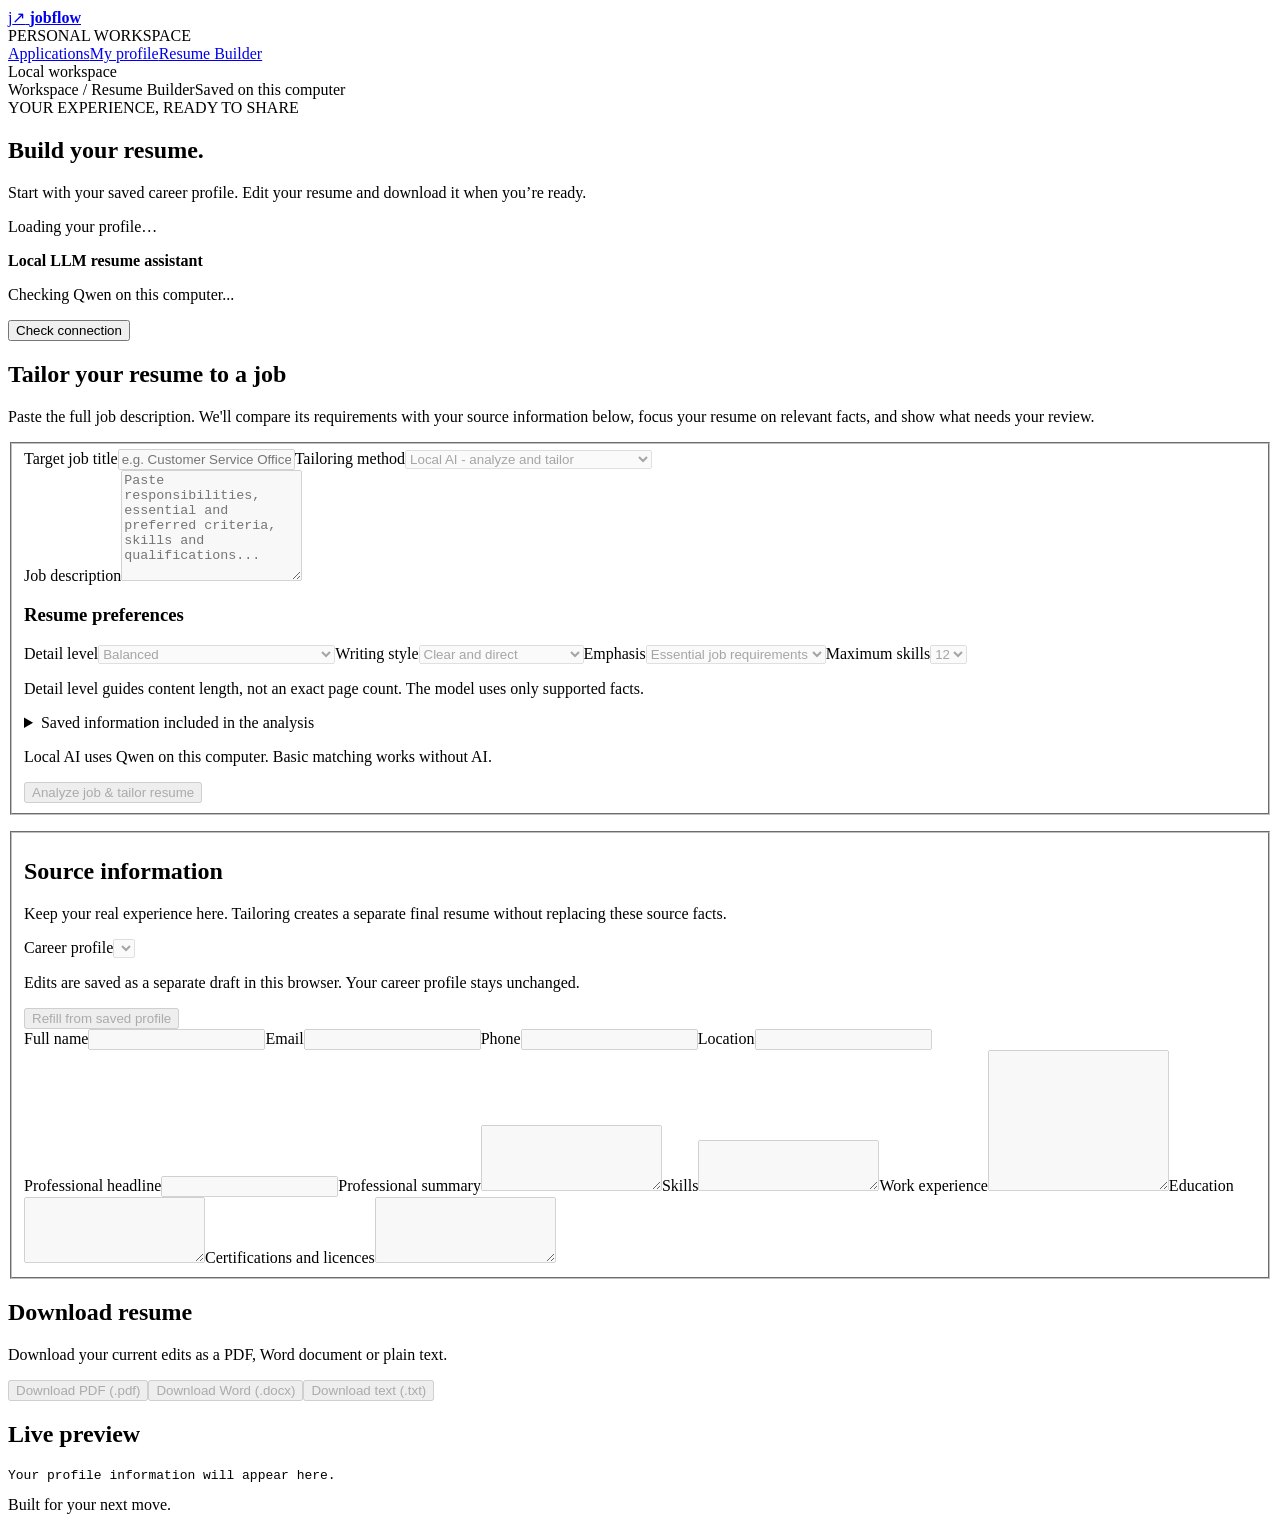
==== static/resume-builder.html @ bcd6bc83 "Update website" ====
<!doctype html>
<html lang="en">
<head><meta charset="UTF-8"><meta name="viewport" content="width=device-width,initial-scale=1"><title>Resume Builder — Jobflow</title><link rel="stylesheet" href="/style.css"></head>
<body>
<aside><a class="brand" href="/">j<span>↗</span> <b>jobflow</b></a><div class="workspace">PERSONAL WORKSPACE</div><nav><a class="nav-link" href="/">Applications</a><a class="nav-link" href="/#profile">My profile</a><a class="nav-link active" href="/resume-builder" aria-current="page">Resume Builder</a></nav><div class="aside-bottom"><span class="dot"></span> Local workspace</div></aside>
<main><header><span>Workspace / Resume Builder</span><span class="private">Saved on this computer</span></header>
<section class="view"><div class="eyebrow">YOUR EXPERIENCE, READY TO SHARE</div><h1>Build your resume.</h1><p class="muted">Start with your saved career profile. Edit your resume and download it when you’re ready.</p>
<p id="builder-status" role="status">Loading your profile…</p>
<div class="banner"><div><b>Local LLM resume assistant</b><p id="local-model-status" role="status">Checking Qwen on this computer...</p></div><button id="refresh-model" type="button">Check connection</button></div>
<section class="panel resume-target" aria-labelledby="tailor-heading">
<h2 id="tailor-heading">Tailor your resume to a job</h2>
<p class="muted">Paste the full job description. We'll compare its requirements with your source information below, focus your resume on relevant facts, and show what needs your review.</p>
<form id="tailor-form"><fieldset id="tailor-fields" disabled>
<div class="grid"><label>Target job title<input id="target-title" maxlength="200" placeholder="e.g. Customer Service Officer"></label><label>Tailoring method<select id="tailor-engine"><option value="ollama">Local AI - analyze and tailor</option><option value="basic">Basic matching - wording overlap only</option></select></label></div>
<label>Job description<textarea id="target-description" rows="7" required minlength="40" maxlength="16000" placeholder="Paste responsibilities, essential and preferred criteria, skills and qualifications..."></textarea></label>
<h3>Resume preferences</h3>
<div class="grid"><label>Detail level<select id="resume-length"><option value="concise">Concise - strongest examples</option><option value="balanced" selected>Balanced</option><option value="detailed">Detailed - broader relevant evidence</option></select></label><label>Writing style<select id="resume-tone"><option value="direct">Clear and direct</option><option value="formal">Formal and professional</option></select></label><label>Emphasis<select id="resume-emphasis"><option value="role_fit">Essential job requirements</option><option value="transferable">Transferable experience</option><option value="achievements">Verified achievements</option></select></label><label>Maximum skills<select id="resume-max-skills"><option value="6">6</option><option value="10">10</option><option value="12" selected>12</option></select></label></div>
<p class="muted">Detail level guides content length, not an exact page count. The model uses only supported facts.</p>
<details><summary>Saved information included in the analysis</summary><p class="muted">Your source facts below and these saved application preferences inform the review. Edit application preferences in <a href="/#profile">My profile</a>. Screening answers and personal constraints stay out of the resume text.</p><pre id="analysis-context"></pre></details>
<p id="tailor-engine-note" class="muted">Local AI uses Qwen on this computer. Basic matching works without AI.</p>
<button type="submit" class="primary" id="tailor-submit">Analyze job &amp; tailor resume</button>
</fieldset></form><p id="tailor-status" role="status" aria-live="polite"></p>
</section>
<section id="tailor-results" class="panel resume-analysis" hidden aria-labelledby="analysis-heading">
<h2 id="analysis-heading">Job match review</h2><p id="analysis-note" class="muted"></p>
<p id="analysis-settings" class="muted"></p>
<h3>Skills emphasized</h3><p id="analysis-skills"></p>
<div class="requirement-scroll"><table class="requirement-table"><thead><tr><th scope="col">Job requirement</th><th scope="col">Profile evidence</th><th scope="col">Review</th></tr></thead><tbody id="analysis-requirements"></tbody></table></div>
<h3>Before you apply</h3><ul id="analysis-warnings"></ul>
<h3>ATS-friendly format</h3><ul id="analysis-ats"></ul><p class="muted">These formatting choices help readability and parsing. Match analysis is a review aid, not an ATS score or a guarantee of selection.</p>
<button type="button" id="resume-use-source">Use untailored resume</button>
</section>
<div class="resume-layout">
<form id="resume-form" class="panel"><fieldset id="resume-fields" disabled><h2>Source information</h2><p class="muted">Keep your real experience here. Tailoring creates a separate final resume without replacing these source facts.</p><label>Career profile<select id="resume-profile"></select></label><p class="muted">Edits are saved as a separate draft in this browser. Your career profile stays unchanged.</p><button type="button" id="resume-reset">Refill from saved profile</button>
<div class="grid"><label>Full name<input name="name" required autocomplete="name"></label><label>Email<input name="email" type="email" autocomplete="email"></label><label>Phone<input name="phone" autocomplete="tel"></label><label>Location<input name="location"></label></div>
<label>Professional headline<input name="headline"></label><label>Professional summary<textarea name="summary" rows="4"></textarea></label><label>Skills<textarea name="skills" rows="3"></textarea></label><label>Work experience<textarea name="experience" rows="9"></textarea></label><label>Education<textarea name="education" rows="4"></textarea></label><label>Certifications and licences<textarea name="certifications" rows="4"></textarea></label>
</fieldset></form>
<section class="resume-preview panel" aria-label="Resume preview"><div class="resume-download"><h2>Download resume</h2><p class="muted"><span id="download-description">Download your current edits as a PDF, Word document or plain text.</span></p><div class="detail-actions"><button type="submit" form="resume-form" data-download="pdf" disabled>Download PDF (.pdf)</button><button type="submit" form="resume-form" class="primary" data-download="docx" disabled>Download Word (.docx)</button><button type="submit" form="resume-form" data-download="txt" disabled>Download text (.txt)</button></div><p id="download-status" role="status"></p></div><h2 id="preview-heading">Live preview</h2><details id="final-edit" hidden><summary>Edit final resume text</summary><label>Final resume<textarea id="final-resume-text" rows="18" aria-describedby="final-edit-note"></textarea></label><p id="final-edit-note" class="muted">Keep headings on their own lines. Review any manual edits for accuracy before downloading.</p></details><pre id="resume-preview">Your profile information will appear here.</pre></section>
</div></section><footer>Built for your next move.</footer></main><script src="/resume-builder.js"></script></body></html>
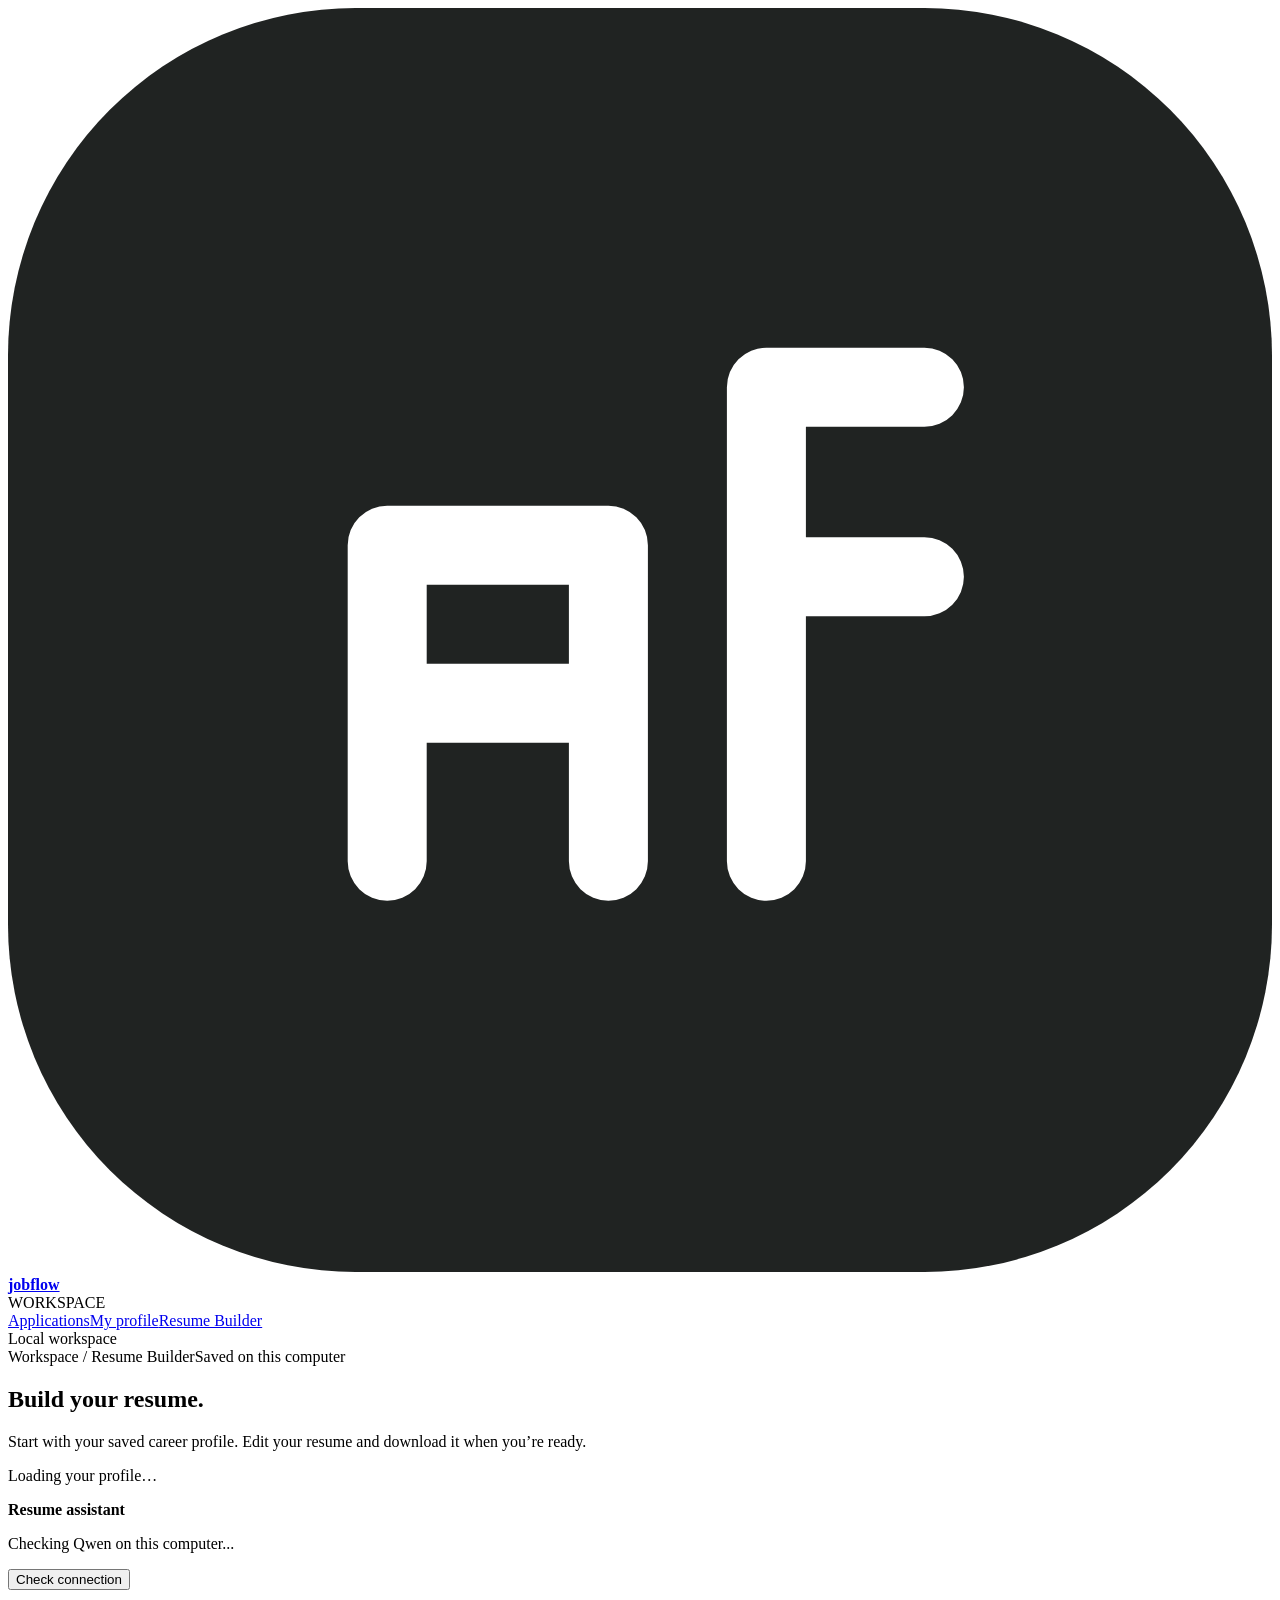
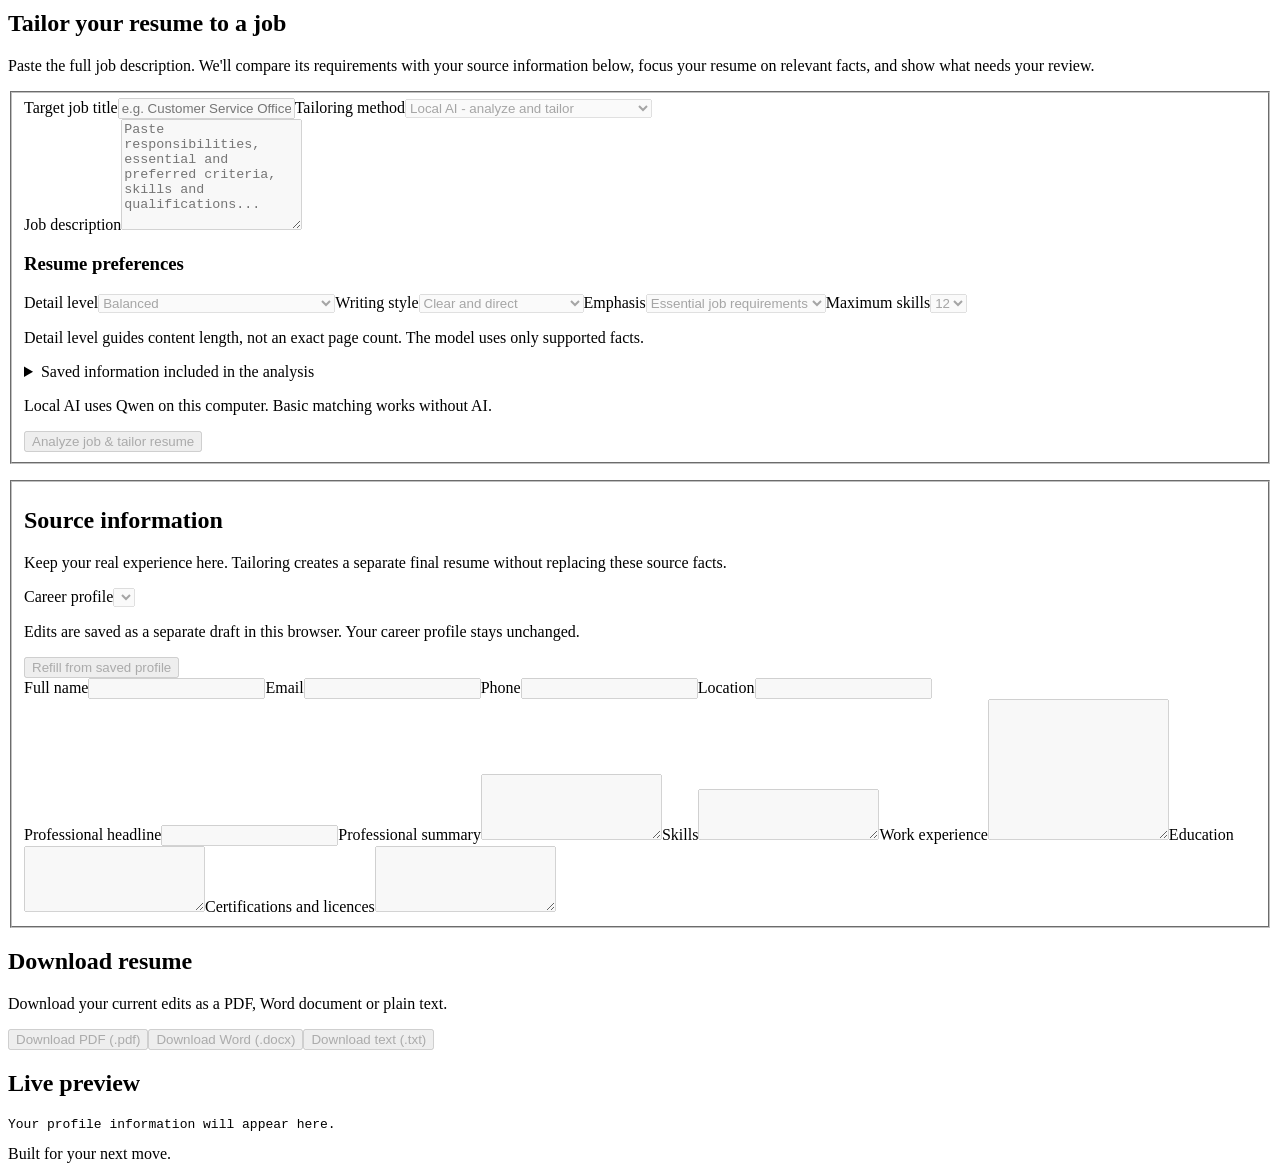
==== commit 4198bc6b: "Refresh Jobflow design and harden resume automation" ====
--- a/static/resume-builder.html
+++ b/static/resume-builder.html
@@ -1,12 +1,12 @@
 <!doctype html>
 <html lang="en">
-<head><meta charset="UTF-8"><meta name="viewport" content="width=device-width,initial-scale=1"><title>Resume Builder — Jobflow</title><link rel="stylesheet" href="/style.css"></head>
+<head><meta charset="UTF-8"><meta name="viewport" content="width=device-width,initial-scale=1"><title>Resume Builder — Jobflow</title><link rel="icon" type="image/svg+xml" href="/favicon.svg"><meta name="theme-color" content="#202322"><link rel="stylesheet" href="/style.css"></head>
 <body>
-<aside><a class="brand" href="/">j<span>↗</span> <b>jobflow</b></a><div class="workspace">PERSONAL WORKSPACE</div><nav><a class="nav-link" href="/">Applications</a><a class="nav-link" href="/#profile">My profile</a><a class="nav-link active" href="/resume-builder" aria-current="page">Resume Builder</a></nav><div class="aside-bottom"><span class="dot"></span> Local workspace</div></aside>
+<aside><a class="brand" href="/" aria-label="Jobflow home"><svg aria-hidden="true" xmlns="http://www.w3.org/2000/svg" viewBox="0 0 40 40" fill="none"><rect width="40" height="40" rx="11" fill="#202322"/><path d="M12 27V17h7v10m-7-5h7m5 5V12h5M24 18h5" stroke="#fff" stroke-width="2.5" stroke-linecap="round" stroke-linejoin="round"/></svg><b>jobflow</b></a><div class="workspace">WORKSPACE</div><nav><a class="nav-link" href="/">Applications</a><a class="nav-link" href="/#profile">My profile</a><a class="nav-link active" href="/resume-builder" aria-current="page">Resume Builder</a></nav><div class="aside-bottom"><span class="dot"></span> Local workspace</div></aside>
 <main><header><span>Workspace / Resume Builder</span><span class="private">Saved on this computer</span></header>
-<section class="view"><div class="eyebrow">YOUR EXPERIENCE, READY TO SHARE</div><h1>Build your resume.</h1><p class="muted">Start with your saved career profile. Edit your resume and download it when you’re ready.</p>
+<section class="view"><h1>Build your resume.</h1><p class="muted">Start with your saved career profile. Edit your resume and download it when you’re ready.</p>
 <p id="builder-status" role="status">Loading your profile…</p>
-<div class="banner"><div><b>Local LLM resume assistant</b><p id="local-model-status" role="status">Checking Qwen on this computer...</p></div><button id="refresh-model" type="button">Check connection</button></div>
+<div class="banner"><div><b>Resume assistant</b><p id="local-model-status" role="status">Checking Qwen on this computer...</p></div><button id="refresh-model" type="button">Check connection</button></div>
 <section class="panel resume-target" aria-labelledby="tailor-heading">
 <h2 id="tailor-heading">Tailor your resume to a job</h2>
 <p class="muted">Paste the full job description. We'll compare its requirements with your source information below, focus your resume on relevant facts, and show what needs your review.</p>
